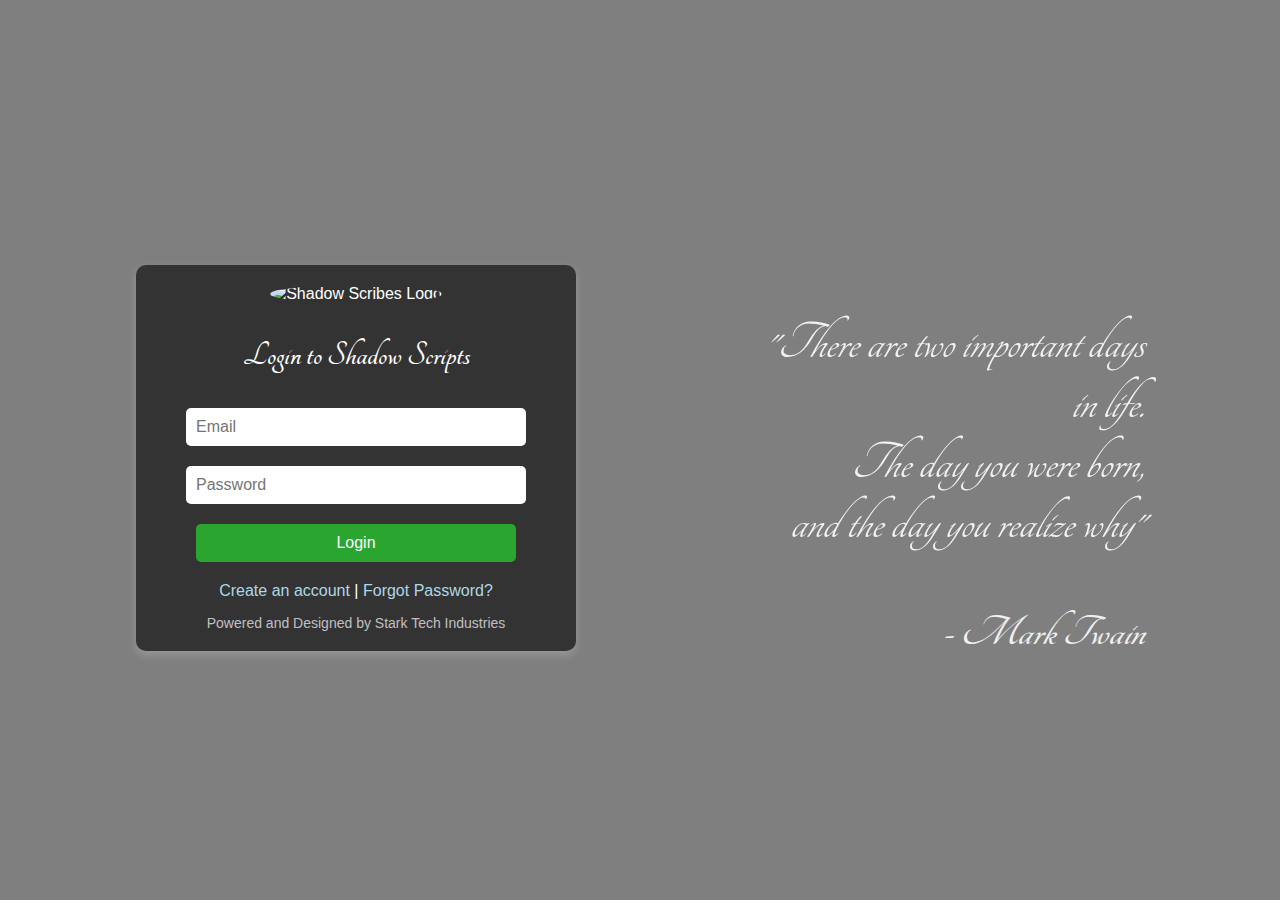
==== login.html @ d671c7fb "Add files via upload" ====
<!DOCTYPE html>
<html lang="en">
<head>
    <meta charset="UTF-8">
    <meta name="viewport" content="width=device-width, initial-scale=1.0">
    <title>Login - Shadow Scribes</title>

    <!-- Google Fonts -->
    <link href="https://fonts.googleapis.com/css2?family=Tangerine:wght@700&display=swap" rel="stylesheet">

    <!-- Firebase SDK -->
    <script type="module">
        import { initializeApp } from "https://www.gstatic.com/firebasejs/11.3.1/firebase-app.js";
        import { getAuth, signInWithEmailAndPassword, sendPasswordResetEmail } from "https://www.gstatic.com/firebasejs/11.3.1/firebase-auth.js";
        import { getFirestore, doc, getDoc } from "https://www.gstatic.com/firebasejs/11.3.1/firebase-firestore.js";

        // ✅ Firebase Config
        const firebaseConfig = {
            apiKey: "AIzaSyBsIA1ggkXGuVuujWO05M7pa22olvmS_rQ",
            authDomain: "shadow-scribe.firebaseapp.com",
            projectId: "shadow-scribe",
            storageBucket: "shadow-scribe.appspot.com",
            messagingSenderId: "77740236217",
            appId: "1:77740236217:web:e22180d138b6e050996a68"
        };

        // ✅ Initialize Firebase
        const app = initializeApp(firebaseConfig);
        const auth = getAuth(app);
        const db = getFirestore(app);

        // ✅ Handle User Login (with Admin Verification)
        window.loginUser = async function () {
            const email = document.getElementById("email").value.trim();
            const password = document.getElementById("password").value.trim();

            if (!email || !password) {
                alert("Please fill in both email and password.");
                return;
            }

            try {
                const userCredential = await signInWithEmailAndPassword(auth, email, password);
                const user = userCredential.user;

                // ✅ Check if the user is verified by the admin
                const userDoc = await getDoc(doc(db, "users", user.uid));
                if (!userDoc.exists() || !userDoc.data().isVerified) {
                    alert("Your account is not verified. Please wait for admin approval.");
                    return;
                }

                alert("Login Successful!");
                window.location.href = "index.html"; // ✅ Redirect to homepage

            } catch (error) {
                alert("Login Failed: " + error.message);
            }
        };

        // ✅ Handle Password Reset
        window.resetPassword = async function () {
            const email = prompt("Enter your registered email to reset your password:");
            if (!email) return;

            try {
                await sendPasswordResetEmail(auth, email);
                alert("Password reset email sent! Check your inbox.");
            } catch (error) {
                alert("Error: " + error.message);
            }
        };
    </script>

    <style>
        body {
            font-family: Arial, sans-serif;
            background: url('https://res.cloudinary.com/dwpr0xrjq/image/upload/v1739578824/pink-flower-field-mountain-landscape-apple-macbook-pro-macbookpro-wallpapers-hd-4k-29-10-2024-1730269549-hd-wallpaper_qk5tyn.jpg') no-repeat center center fixed;
            background-size: cover;
            color: white;
            display: flex;
            justify-content: space-between;
            align-items: center;
            height: 100vh;
            padding: 0 10%;
        }

        /* ✅ Dark Tint Overlay */
        body::before {
            content: "";
            position: absolute;
            top: 0;
            left: 0;
            width: 100%;
            height: 100%;
            background: rgba(0, 0, 0, 0.5); /* Adjust for readability */
            z-index: -1;
        }

        /* ✅ Left-aligned login container */
        .login-container {
            width: 400px;
            padding: 20px;
            background: rgba(0, 0, 0, 0.6);
            border-radius: 10px;
            box-shadow: 0 4px 8px rgba(255, 255, 255, 0.2);
            text-align: center;
        }

        /* ✅ Round logo */
        .logo {
            width: 100px;
            height: 100px;
            border-radius: 50%;
            object-fit: cover;
            margin-bottom: 10px;
        }

        /* ✅ Apply Tangerine Font */
        h1 {
            font-family: 'Tangerine', cursive;
            font-size: 35px;
        }

        input, button {
            width: 80%;
            padding: 10px;
            margin: 10px 0;
            border: none;
            border-radius: 5px;
            font-size: 16px;
        }

        input {
            background: white;
            color: black;
        }

        button {
            background: rgb(42, 165, 48);
            color: white;
            cursor: pointer;
        }

        button:hover {
            opacity: 0.8;
        }

        .links {
            margin-top: 10px;
        }

        .links a {
            color: lightblue;
            text-decoration: none;
            cursor: pointer;
        }

        .links a:hover {
            text-decoration: underline;
        }

        /* ✅ Move Quote to the Right */
        .quote-container {
            width: 40%;
            text-align: right;
            font-size: 55px;
            font-style: italic;
            font-family: 'Tangerine', cursive;
            color: rgba(255, 255, 255, 0.9);
        }

        .quote-container span {
            display: block;
            margin-top: 5px;
            font-size: 45px;
            font-weight: bold;
        }

        /* ✅ Stark Tech Industries Footer */
        .footer {
            margin-top: 15px;
            font-size: 14px;
            color: rgba(255, 255, 255, 0.7);
        }
    </style>
</head>
<body>

    <!-- ✅ Left-aligned Login Form -->
    <div class="login-container">
        <img src="https://res.cloudinary.com/dwpr0xrjq/image/upload/v1739542325/DALL_E_2025-02-14_17.10.45_-_A_stylish_logo_for_ShadowScript_a_poetry_and_article_writing_website._The_design_features_an_elegant_feather_quill_casting_a_shadow_symbolizing_de_eligy6.webp" 
             alt="Shadow Scribes Logo" class="logo">
        
        <h1>Login to Shadow Scripts</h1>
        <input type="email" id="email" placeholder="Email" required>
        <input type="password" id="password" placeholder="Password" required>
        <button onclick="loginUser()">Login</button>

        <div class="links">
            <a href="registration.html">Create an account</a> |
            <a onclick="resetPassword()">Forgot Password?</a>
        </div>

        <!-- ✅ Powered by Stark Tech Industries -->
        <div class="footer">Powered and Designed by Stark Tech Industries</div>
    </div>

    <!-- ✅ Right-aligned Quote -->
    <div class="quote-container">
        <p>"There are two important days in life.<br> The day you were born, <br> and the day you realize why"</p>
        <span>- Mark Twain</span>
    </div>

</body>
</html>
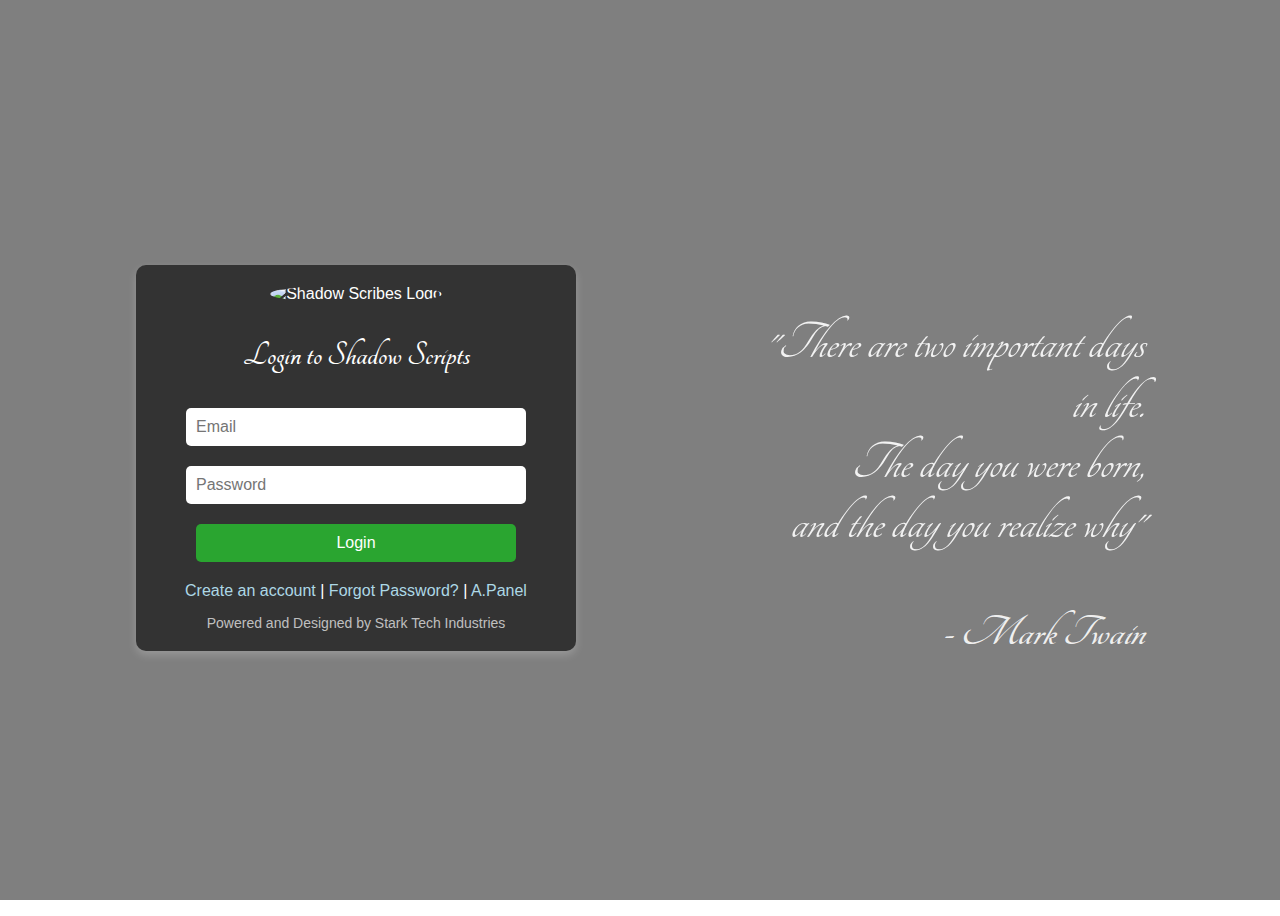
==== commit 8a9859bf: "Update login.html" ====
--- a/login.html
+++ b/login.html
@@ -199,7 +199,8 @@
 
         <div class="links">
             <a href="registration.html">Create an account</a> |
-            <a onclick="resetPassword()">Forgot Password?</a>
+            <a onclick="resetPassword()">Forgot Password?</a> |
+            <a href="admin_panel.html" class="btn">A.Panel</a>
         </div>
 
         <!-- ✅ Powered by Stark Tech Industries -->
